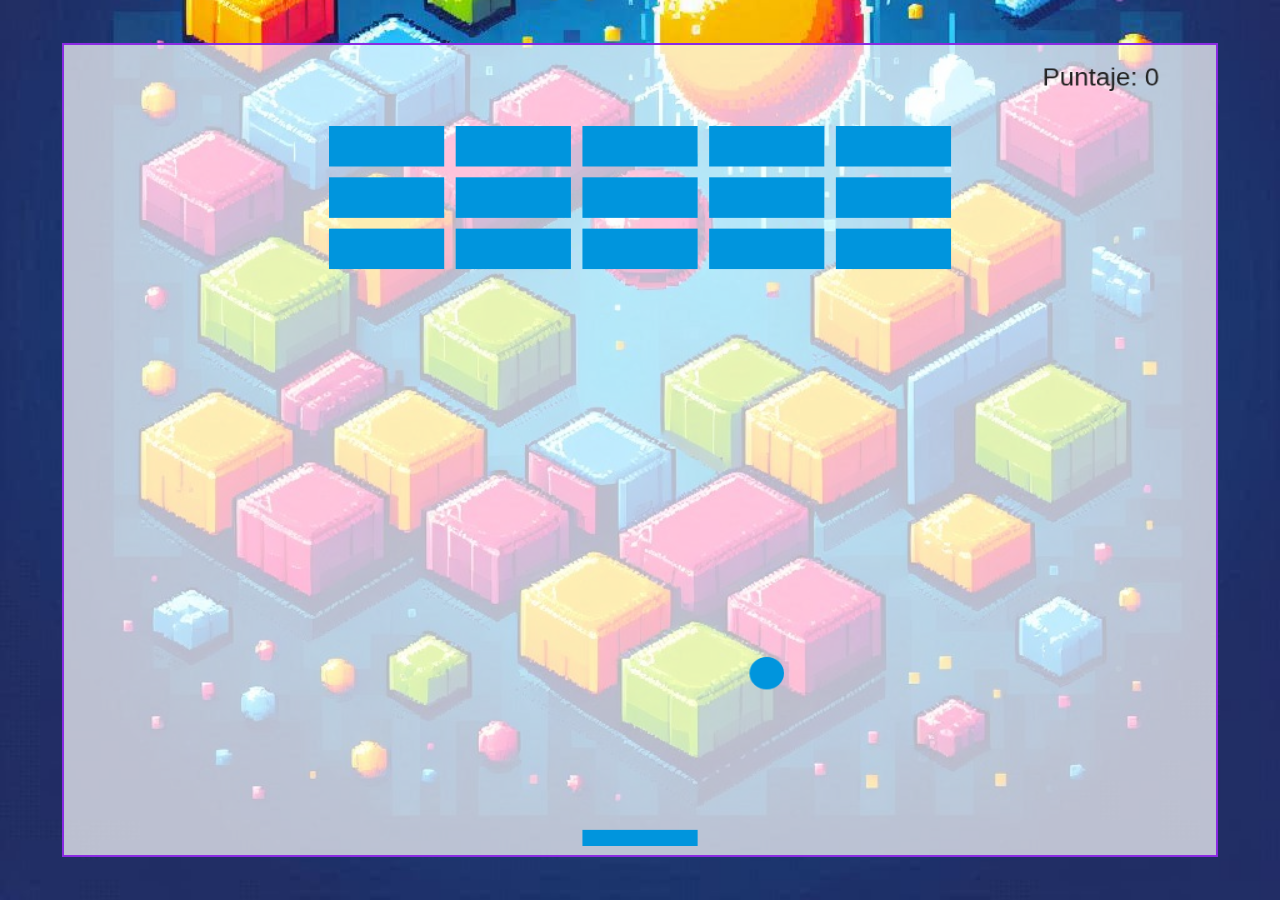
==== breakout/index.html @ 021e6c3a "Añadir carpeta breakout" ====
<!DOCTYPE html>
<html lang="es">
<head>
    <meta charset="UTF-8">
    <meta name="viewport" content="width=device-width, initial-scale=1.0">
    <title>Juego Breakout</title>
    <link rel="stylesheet" href="css/estilos.css">
</head>
<body>
    <div class="container">
        <canvas id="breakoutCanvas"></canvas>
        <div id="touch-controls" class="controls">
            <button id="left-button" class="control-button">◀</button>
            <button id="right-button" class="control-button">▶</button>
        </div>
    </div>
    <script src="js/breakout.js"></script>
</body>
</html>
---- breakout/css/estilos.css ----
/* Estilos para el contenedor y el canvas */
body, html {
    margin: 0;
    padding: 0;
    height: 100%;
    overflow: hidden; /* Evitar desplazamiento en todo el documento */
}

/* Estilos para el contenedor y el canvas */
.container {
    position: relative;
    display: flex;
    justify-content: center;
    align-items: center;
    height: 100vh; /* Usar el 100% de la altura de la ventana del navegador */
    background-image: url('../img/breakout_fondo.jpg'); /* URL de la imagen de fondo */
    background-size: cover; /* Ajustar la imagen de fondo para cubrir el contenedor */
    background-position: center bottom;
    background-repeat: no-repeat; /* Evitar la repetición de la imagen de fondo */
    overflow: hidden; /* Evitar desbordamiento dentro del contenedor */
    flex-direction: column;
}

canvas {
    background-color: rgba(255, 255, 255, 0.7);
    border: 2px solid #8A2BE2; /* Color del borde del canvas */
    max-width: 90%;
    max-height: 90%; /* Definiendo una altura máxima para el canvas */
    display: block;
    margin: 0 auto;
    width: 100%; /* Ajustar el ancho del canvas al 100% */
    height: auto; /* Ajustar la altura del canvas automáticamente */
}

/* Estilos para las flechas de control */
.controls {
    position: absolute;
    bottom: 10px;
    left: 50%;
    transform: translateX(-50%);
    z-index: 1;
    display: none; /* Ocultar las flechas por defecto */
}

.control-button {
    font-size: 24px;
    margin: 0 10px;
    padding: 10px;
    background-color: #0095DD;
    color: white;
    border: none;
    border-radius: 5px;
    cursor: pointer;
}

.control-button:hover {
    background-color: #0076aa;
}

/* Mostrar las flechas solo en dispositivos responsivos */
@media (max-width: 768px) {
    canvas {
        width: 70%;
    } 
    
    .controls {
        bottom: 0px; 
        margin-bottom: 0px;
        margin-right: 10px;
        display: flex;
    }

    .control-button {
        font-size: 20px;
    }

        
}
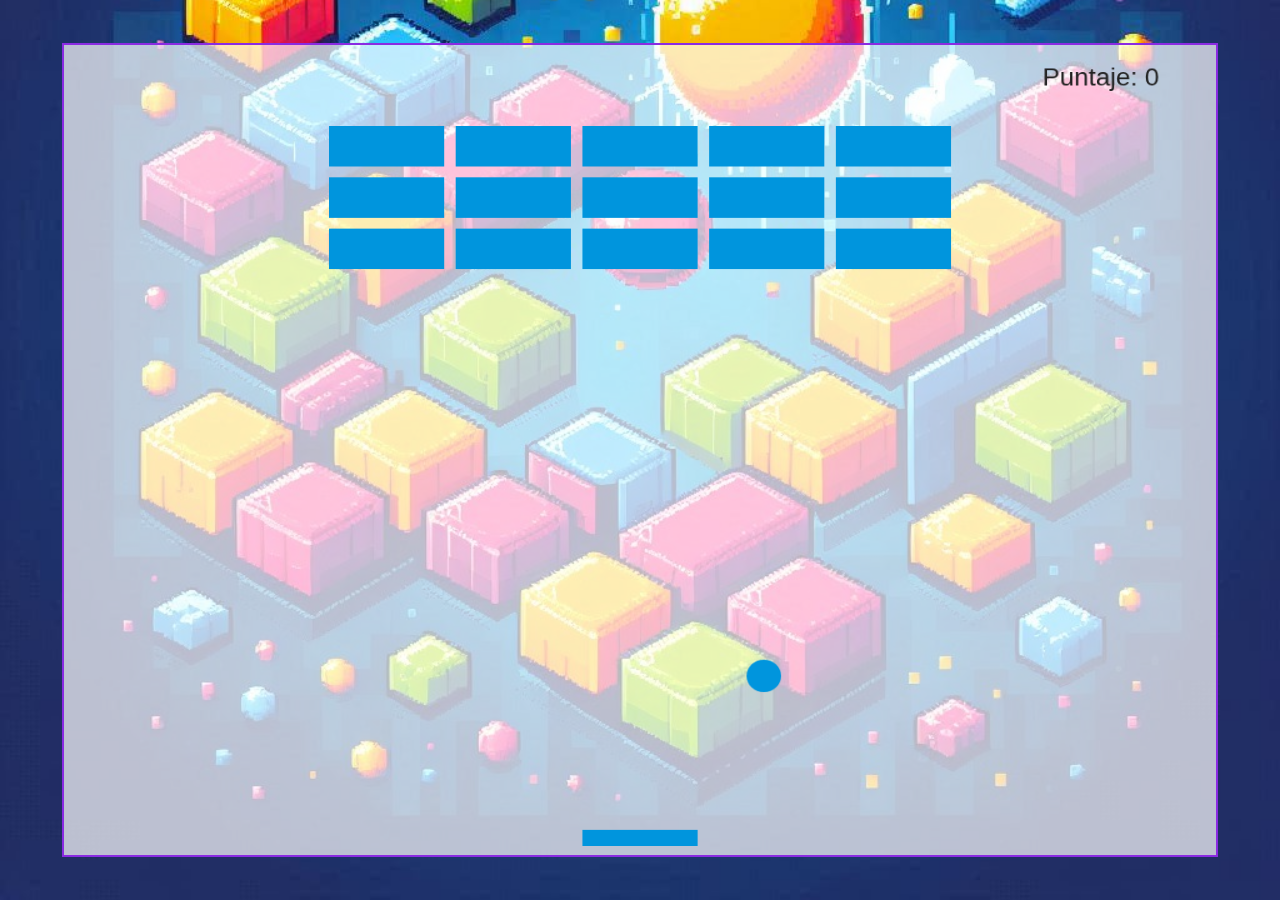
==== commit c0d3e586: "Update index.html" ====
--- a/breakout/index.html
+++ b/breakout/index.html
@@ -1,19 +1,19 @@
 <!DOCTYPE html>
 <html lang="es">
-<head>
-    <meta charset="UTF-8">
-    <meta name="viewport" content="width=device-width, initial-scale=1.0">
-    <title>Juego Breakout</title>
-    <link rel="stylesheet" href="css/estilos.css">
-</head>
-<body>
-    <div class="container">
-        <canvas id="breakoutCanvas"></canvas>
-        <div id="touch-controls" class="controls">
-            <button id="left-button" class="control-button">◀</button>
-            <button id="right-button" class="control-button">▶</button>
+    <head>
+        <meta charset="UTF-8">
+        <meta name="viewport" content="width=device-width, initial-scale=1.0">
+        <title>Juego Breakout</title>
+        <link rel="stylesheet" href="css/estilos.css">
+    </head>
+    <body>
+        <div class="container">
+            <canvas id="breakoutCanvas"></canvas>
+            <div id="touch-controls" class="controls">
+                <button id="left-button" class="control-button">◀</button>
+                <button id="right-button" class="control-button">▶</button>
+            </div>
         </div>
-    </div>
-    <script src="js/breakout.js"></script>
-</body>
+        <script src="js/breakout.js"></script>
+    </body>
 </html>
